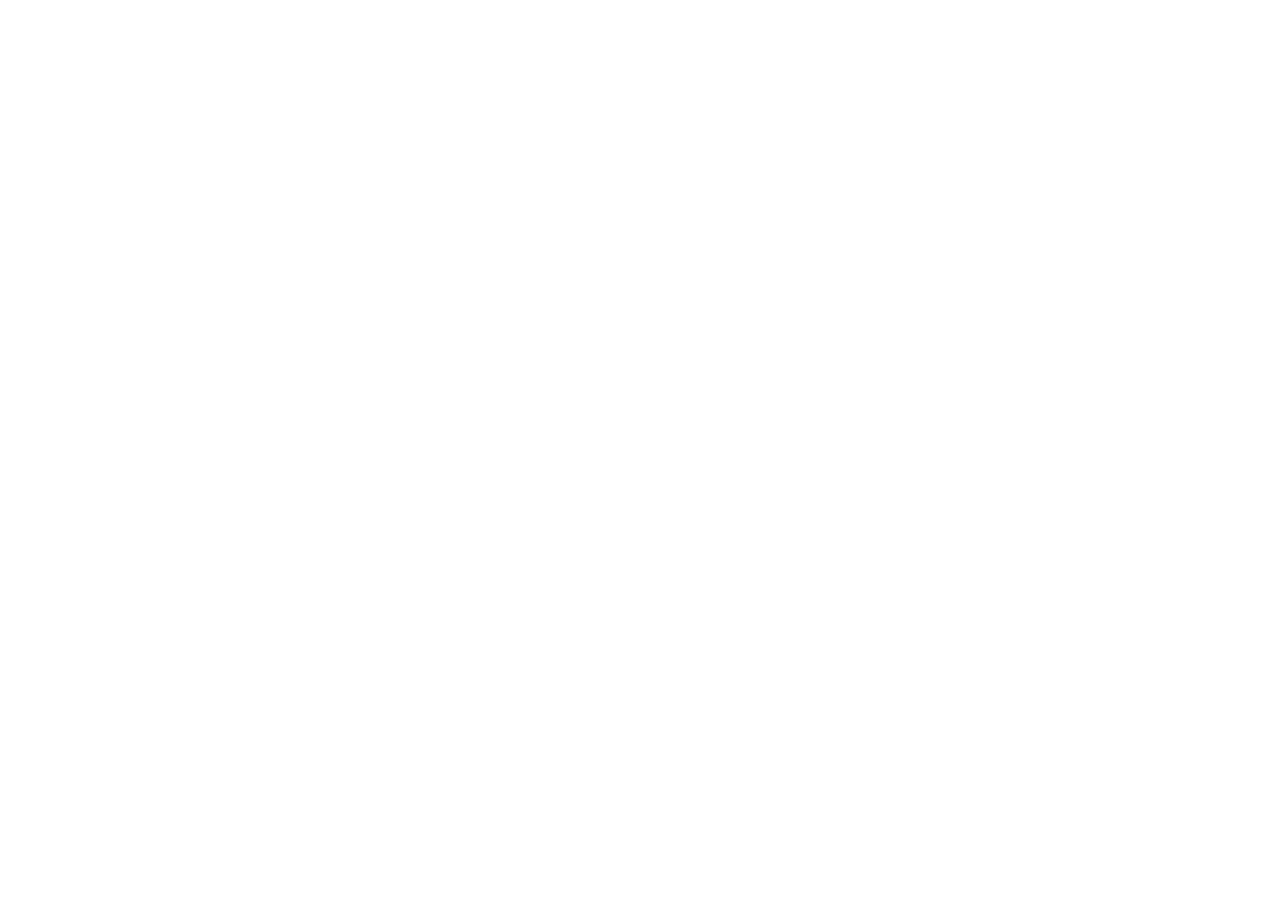
==== website/index.html @ 8dc4cb61 "initial website" ====
<!DOCTYPE html>
<html lang="en">

<head>
    <meta charset="UTF-8">
    <meta name="viewport" content="width=device-width, initial-scale=1.0">
    <title>website</title>
    <link rel="stylesheet" href="styles.css">
</head>

<body>
    <div class="header">

    </div>
    <div class="content">

    </div>
    <div class="footer"></div>
</body>

</html>
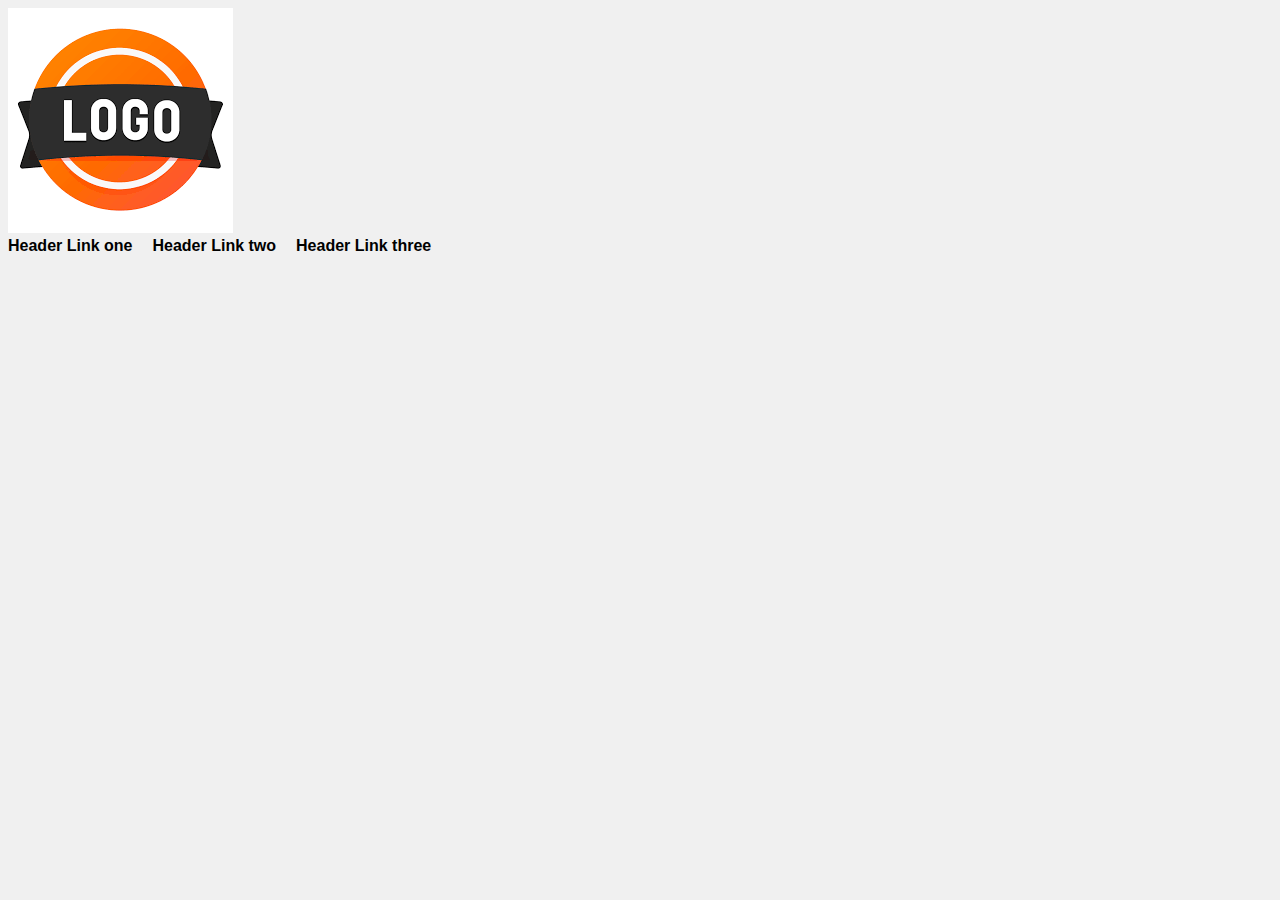
==== commit d43a0b3e: "the content of header" ====
--- a/website/index.html
+++ b/website/index.html
@@ -5,11 +5,19 @@
     <meta charset="UTF-8">
     <meta name="viewport" content="width=device-width, initial-scale=1.0">
     <title>website</title>
-    <link rel="stylesheet" href="styles.css">
+    <link rel="stylesheet" href="style.css">
 </head>
 
 <body>
     <div class="header">
+        <div className="logo">
+            <img src="./assets/logo.png" alt="logo" />
+        </div>
+        <ul class="nav-links">
+            <li><a href="#one">Header Link one</a></li>
+            <li><a href="#two">Header Link two</a></li>
+            <li><a href="#three">Header Link three</a></li>
+        </ul>
 
     </div>
     <div class="content">
--- a/website/style.css
+++ b/website/style.css
@@ -0,0 +1,35 @@
+body {
+    font-family: Arial, sans-serif;
+    background-color: #f0f0f0;
+}
+
+h1 {
+    color: #333;
+}
+
+.nav-links {
+    list-style-type: none;
+    padding: 0;
+    margin: 0;
+    display: flex;
+}
+
+.nav-links li {
+    margin-right: 20px;
+}
+
+
+.nav-links a {
+    text-decoration: none;
+    color: #000;
+    font-weight: bold;
+}
+
+.nav-links a:hover {
+    text-decoration: underline;
+}
+
+
+.logo img {
+    max-width: 100px;
+}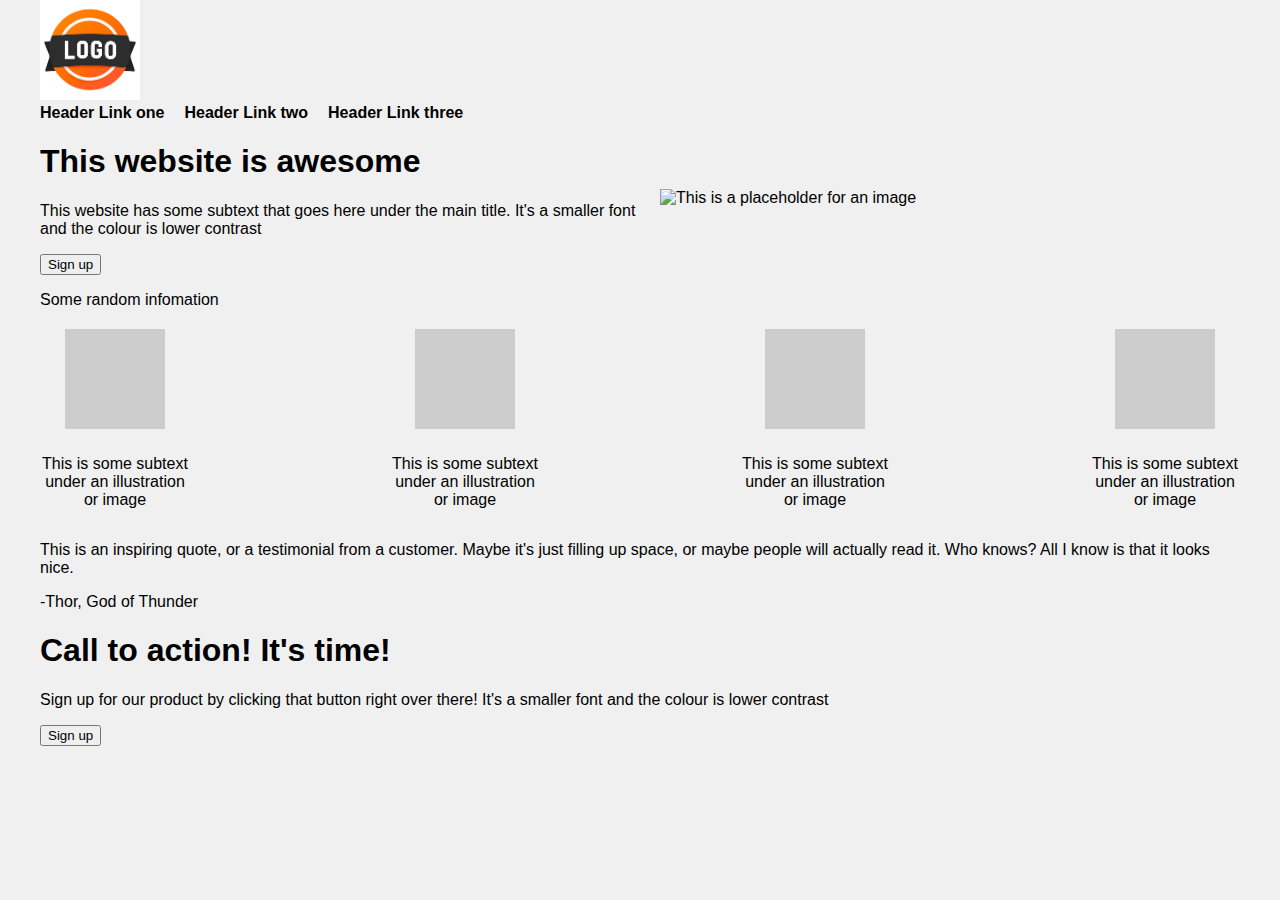
==== commit 77325115: "this is the html of landding page" ====
--- a/website/index.html
+++ b/website/index.html
@@ -9,21 +9,71 @@
 </head>
 
 <body>
-    <div class="header">
-        <div className="logo">
-            <img src="./assets/logo.png" alt="logo" />
+
+    <body class="container">
+
+        <div class="nav-bar">
+            <div class="logo">
+                <img src="./assets/logo.png" alt="logo" />
+            </div>
+            <ul class="nav-links">
+                <li><a href="#one">Header Link one</a></li>
+                <li><a href="#two">Header Link two</a></li>
+                <li><a href="#three">Header Link three</a></li>
+            </ul>
+
         </div>
-        <ul class="nav-links">
-            <li><a href="#one">Header Link one</a></li>
-            <li><a href="#two">Header Link two</a></li>
-            <li><a href="#three">Header Link three</a></li>
-        </ul>
+        <div class="header">
+            <div>
+                <h1>This website is awesome</h1>
+                <p>This website has some subtext that goes here under the main title.
+                    It's a smaller font and the colour is lower contrast
+                </p>
+                <button type='button'>Sign up</button>
+            </div>
 
-    </div>
-    <div class="content">
+            <div>
+                <img src={images.welcome} alt="This is a placeholder for an image" />
+            </div>
+        </div>
 
-    </div>
-    <div class="footer"></div>
+        <div class="content">
+            <p>Some random infomation</p>
+            <div class="items-row">
+                <div class="item">
+                    <div class="square"></div>
+                    <p>This is some subtext under an illustration or image</p>
+                </div>
+                <div class="item">
+                    <div class="square"></div>
+                    <p>This is some subtext under an illustration or image</p>
+                </div>
+                <div class="item">
+                    <div class="square"></div>
+                    <p>This is some subtext under an illustration or image</p>
+                </div>
+                <div class="item">
+                    <div class="square"></div>
+                    <p>This is some subtext under an illustration or image</p>
+                </div>
+            </div>
+
+            <div>
+                <p>
+                    This is an inspiring quote, or a testimonial from a customer. Maybe it's just filling up space, or
+                    maybe people will actually read it. Who knows? All I know is that it looks nice.
+                </p>
+                <P>-Thor, God of Thunder</P>
+            </div>
+        </div>
+        <div class="footer">
+            <h1>Call to action! It's time!</h1>
+            <p>Sign up for our product by clicking that button right over there!
+                It's a smaller font and the colour is lower contrast
+            </p>
+            <button type='button'>Sign up</button>
+        </div>
+    </body>
 </body>
 
 </html>--- a/website/style.css
+++ b/website/style.css
@@ -1,10 +1,61 @@
 body {
     font-family: Arial, sans-serif;
     background-color: #f0f0f0;
+    margin: 0;
+    padding: 0;
 }
 
-h1 {
-    color: #333;
+
+.container {
+    max-width: 1200px;
+    margin: 0 auto;
+
+}
+
+
+.header {
+    display: flex;
+    align-items: center;
+    justify-content: space-between;
+
+}
+
+.header div {
+    flex: 1;
+}
+
+.header img {
+    width: 100px;
+    height: auto;
+    margin-left: 20px;
+
+}
+
+
+
+.items-row {
+    display: flex;
+    justify-content: space-between;
+    margin-top: 20px;
+}
+
+.item {
+    display: flex;
+    flex-direction: column;
+    align-items: center;
+    text-align: center;
+}
+
+.square {
+    width: 100px;
+    height: 100px;
+    background-color: #ccc;
+    margin-bottom: 10px;
+}
+
+.item p {
+    max-width: 150px;
+    word-wrap: break-word;
 }
 
 .nav-links {
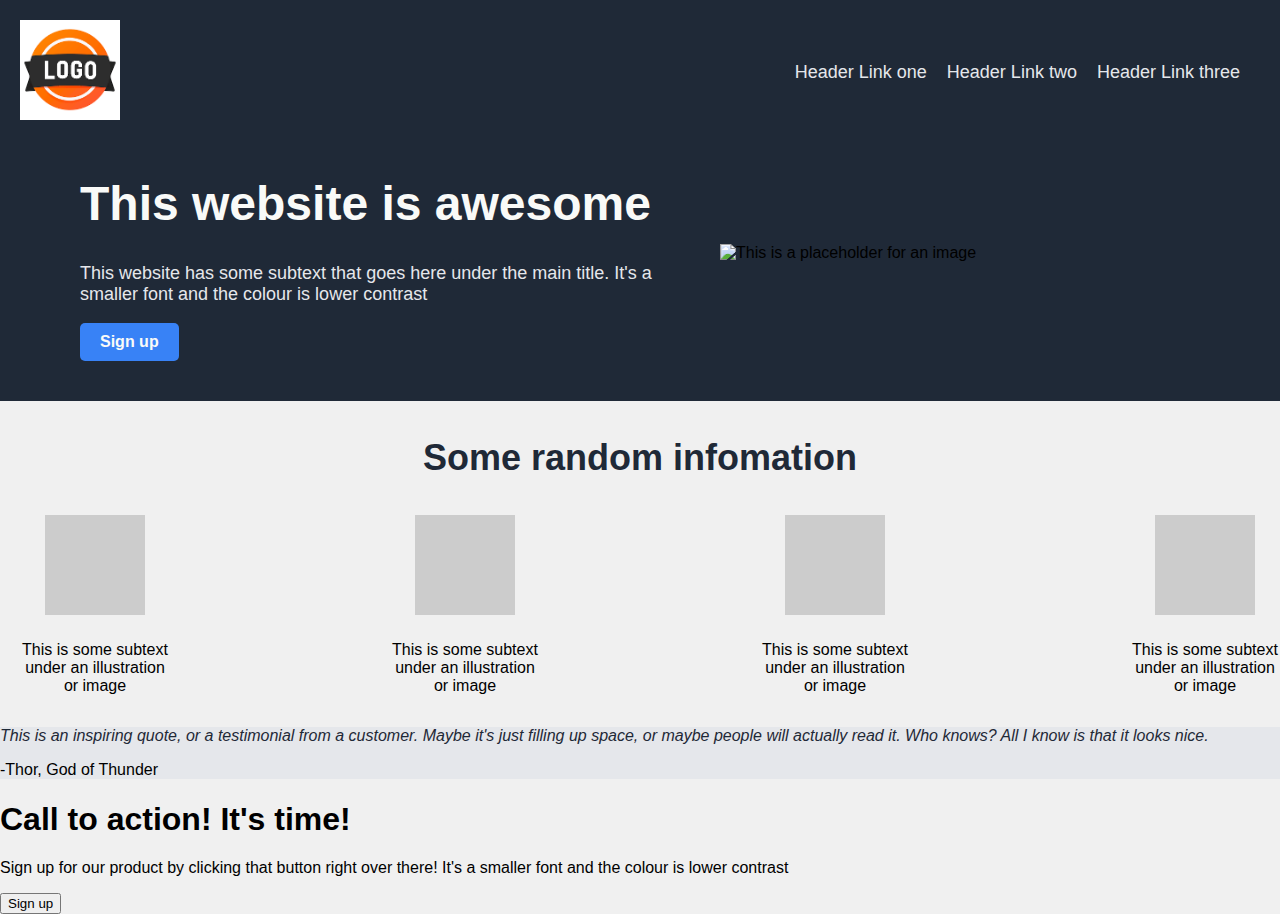
==== commit 4b03d8ec: "change css for nav-bar and headera" ====
--- a/website/index.html
+++ b/website/index.html
@@ -38,7 +38,7 @@
         </div>
 
         <div class="content">
-            <p>Some random infomation</p>
+            <p class="item_title">Some random infomation</p>
             <div class="items-row">
                 <div class="item">
                     <div class="square"></div>
@@ -58,12 +58,12 @@
                 </div>
             </div>
 
-            <div>
-                <p>
+            <div class="quote">
+                <p class="quote_content">
                     This is an inspiring quote, or a testimonial from a customer. Maybe it's just filling up space, or
                     maybe people will actually read it. Who knows? All I know is that it looks nice.
                 </p>
-                <P>-Thor, God of Thunder</P>
+                <P class="quote_author">-Thor, God of Thunder</P>
             </div>
         </div>
         <div class="footer">
--- a/website/style.css
+++ b/website/style.css
@@ -3,21 +3,57 @@
     background-color: #f0f0f0;
     margin: 0;
     padding: 0;
+    width: 100%;
 }
 
 
 .container {
-    max-width: 1200px;
+
+
     margin: 0 auto;
+
+}
+
+.nav-bar {
+    background-color: #1F2937;
+    display: flex;
+    align-items: center;
+    justify-content: space-between;
+    padding: 20px;
 
 }
 
 
 .header {
+    padding: 0 20px 40px 80px;
     display: flex;
     align-items: center;
     justify-content: space-between;
+    background-color: #1F2937;
 
+
+}
+
+.header h1 {
+    font-size: 48px;
+    color: #F9FAF8;
+    font-weight: extra-bold;
+}
+
+.header p {
+    font-size: 18px;
+    color: #E5E7EB;
+}
+
+.header button {
+    background-color: #3882f6;
+    padding: 10px 20px;
+    color: #F9FAF8;
+    font-size: 16px;
+    font-weight: bold;
+    border-radius: 5px;
+    border: none;
+    transition: background-color 0.3s ease;
 }
 
 .header div {
@@ -27,11 +63,24 @@
 .header img {
     width: 100px;
     height: auto;
-    margin-left: 20px;
+    margin-left: 50px;
 
 }
 
+.item_title {
+    color: #1F2937;
+    font-weight: 800;
+    font-size: 36px;
+    text-align: center;
+}
 
+.item {
+    display: flex;
+    flex-direction: column;
+    align-items: center;
+    text-align: center;
+    padding-left: 20px;
+}
 
 .items-row {
     display: flex;
@@ -39,12 +88,7 @@
     margin-top: 20px;
 }
 
-.item {
-    display: flex;
-    flex-direction: column;
-    align-items: center;
-    text-align: center;
-}
+
 
 .square {
     width: 100px;
@@ -71,9 +115,11 @@
 
 
 .nav-links a {
+
     text-decoration: none;
-    color: #000;
-    font-weight: bold;
+    color: #E5E7EB;
+
+    font-size: 18px;
 }
 
 .nav-links a:hover {
@@ -83,4 +129,16 @@
 
 .logo img {
     max-width: 100px;
+}
+
+
+.quote {
+    background-color: #E5E7EB;
+}
+
+.quote_content {
+    font-size: 16px;
+    color: #1F2937;
+    font-style: italic;
+    font-weight: light;
 }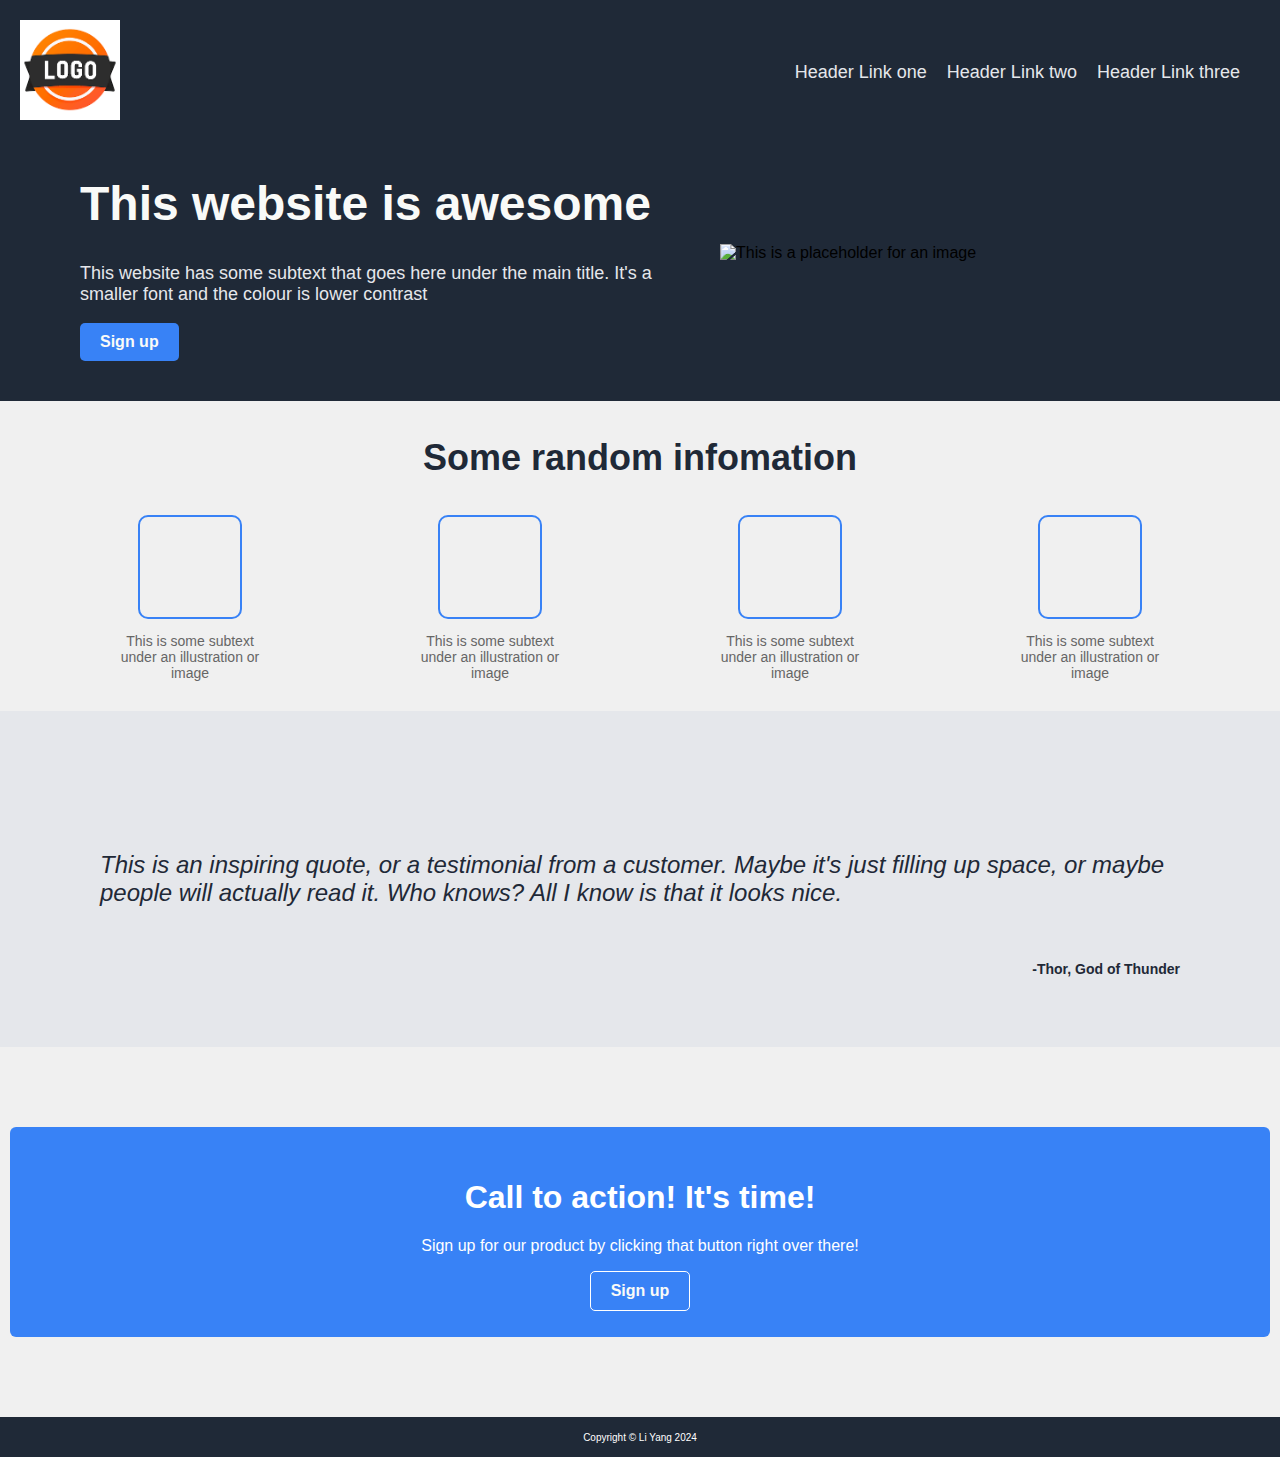
==== commit 3545a873: "style the wholw landing page" ====
--- a/website/index.html
+++ b/website/index.html
@@ -67,11 +67,15 @@
             </div>
         </div>
         <div class="footer">
-            <h1>Call to action! It's time!</h1>
-            <p>Sign up for our product by clicking that button right over there!
-                It's a smaller font and the colour is lower contrast
+            <h1 class="footer-title">Call to action! It's time!</h1>
+            <p class="footer-text">Sign up for our product by clicking that button right over there!
+
             </p>
             <button type='button'>Sign up</button>
+        </div>
+
+        <div class="copyright">
+            <p> Copyright © Li Yang 2024</p>
         </div>
     </body>
 </body>
--- a/website/style.css
+++ b/website/style.css
@@ -67,6 +67,8 @@
 
 }
 
+
+
 .item_title {
     color: #1F2937;
     font-weight: 800;
@@ -74,18 +76,26 @@
     text-align: center;
 }
 
+
 .item {
     display: flex;
     flex-direction: column;
     align-items: center;
     text-align: center;
-    padding-left: 20px;
+    flex: 1;
+    /* Ensure each item takes equal space */
+
+
 }
 
 .items-row {
+
     display: flex;
     justify-content: space-between;
-    margin-top: 20px;
+
+    max-width: 1200px;
+    margin: 0 auto;
+
 }
 
 
@@ -93,13 +103,18 @@
 .square {
     width: 100px;
     height: 100px;
-    background-color: #ccc;
-    margin-bottom: 10px;
+
+
+    border-radius: 10px;
+    border: 2px solid #3882f6;
 }
 
 .item p {
     max-width: 150px;
     word-wrap: break-word;
+    font-size: 14px;
+    color: #666;
+    margin-bottom: 30px;
 }
 
 .nav-links {
@@ -134,11 +149,68 @@
 
 .quote {
     background-color: #E5E7EB;
+
+    margin: 0px auto;
+
+    padding: 100px;
+
 }
 
 .quote_content {
-    font-size: 16px;
+    max-width: 1200px;
+    font-size: 24px;
     color: #1F2937;
     font-style: italic;
-    font-weight: light;
+    font-weight: 100;
+    margin: 40px auto;
+}
+
+.quote_author {
+
+    font-weight: bold;
+    font-size: 14px;
+    color: #1F2937;
+    float: right;
+    /* Aligns the author text to the right */
+}
+
+.footer {
+    text-align: center;
+    background-color: #3882F6;
+    max-width: 1200px;
+    height: 150px;
+    margin-top: 80px;
+    margin-right: auto;
+    /* Centers the footer horizontally */
+    margin-bottom: 80px;
+    margin-left: auto;
+    border-radius: 6px;
+    color: white;
+    padding: 30px;
+
+}
+
+.footer button {
+    background-color: #3882f6;
+    padding: 10px 20px;
+    color: #F9FAF8;
+    font-size: 16px;
+    font-weight: bold;
+    border-radius: 5px;
+    border: 1px solid white;
+    transition: background-color 0.3s ease;
+}
+
+.copyright {
+    background-color: #1F2937;
+    color: white;
+    font-size: 10px;
+    text-align: center;
+    height: 40px;
+    display: flex;
+    justify-content: center;
+    /* Aligns content horizontally */
+    align-items: center;
+    /* Aligns content vertically */
+
 }